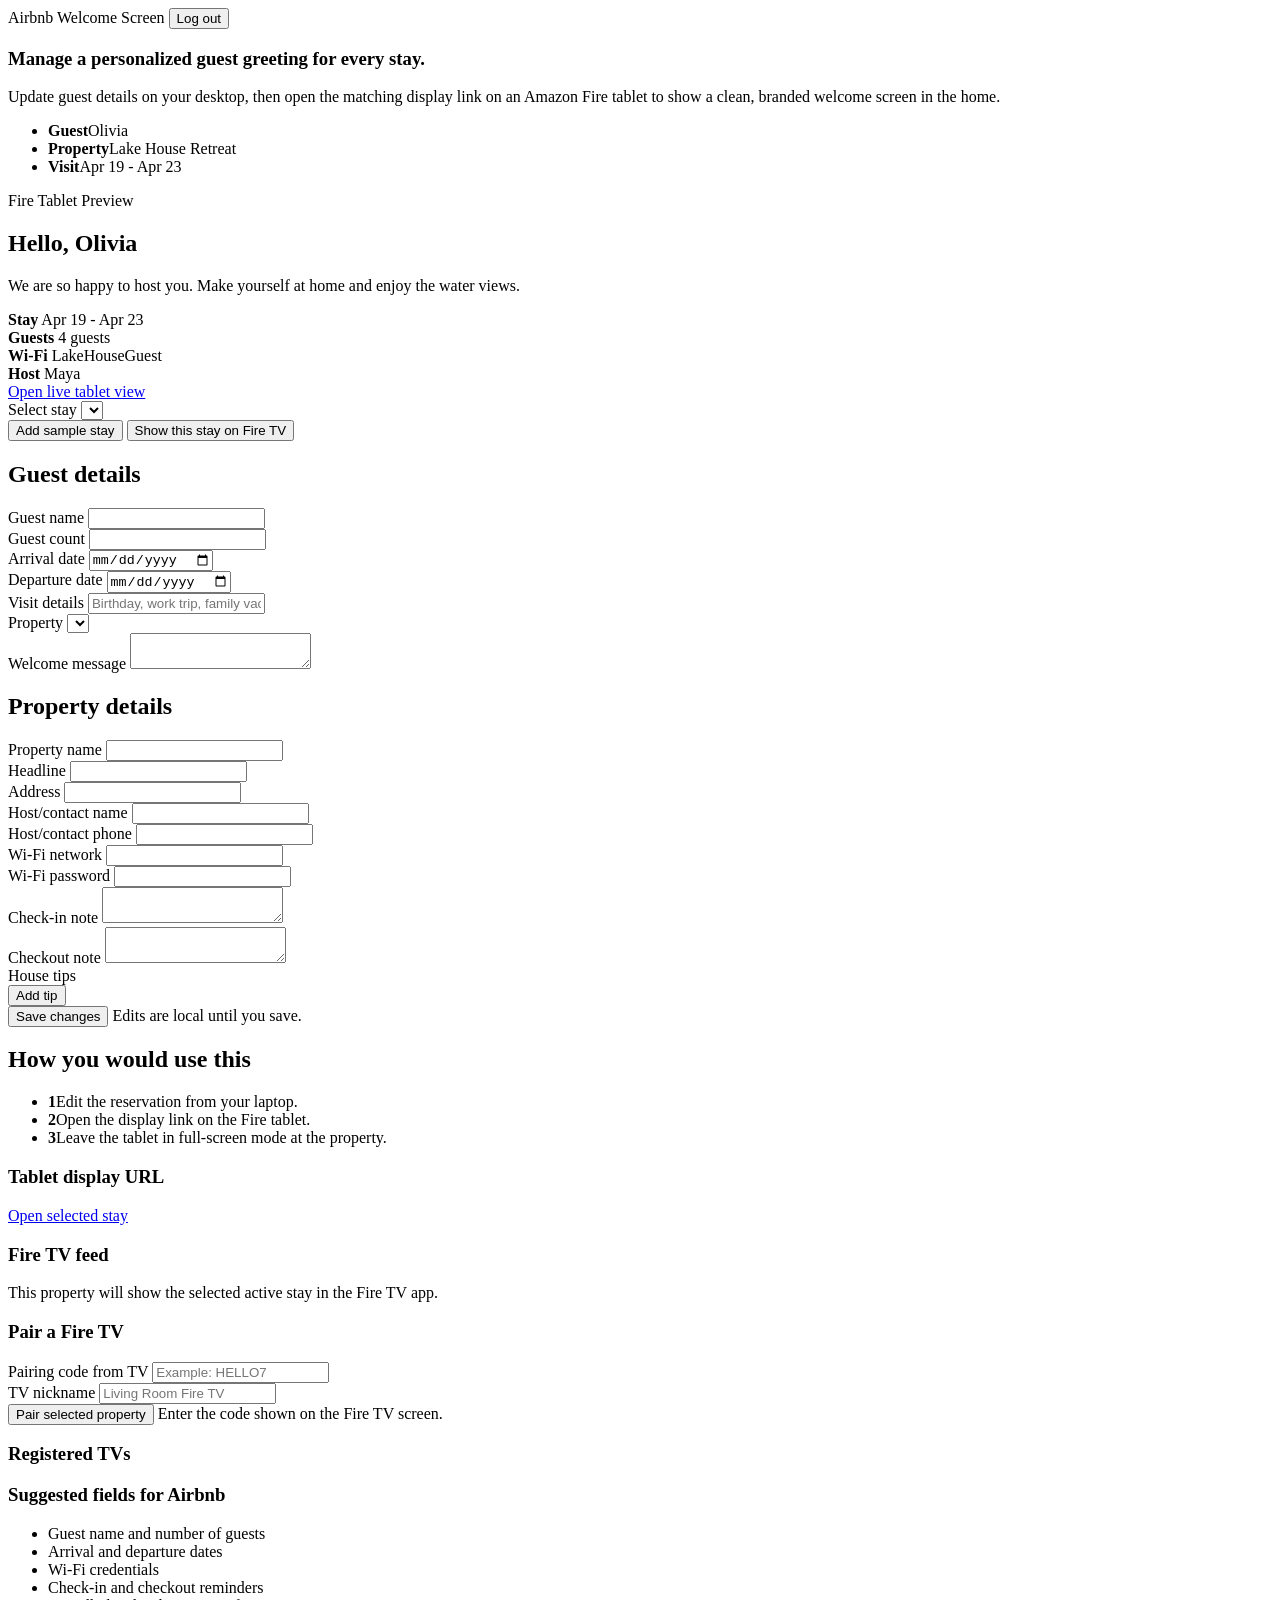
==== static/admin.html @ 8a032592 "Initial Fire TV welcome app" ====
<!doctype html>
<html lang="en">
  <head>
    <meta charset="utf-8">
    <meta name="viewport" content="width=device-width, initial-scale=1">
    <title>Airbnb Welcome Screen Admin</title>
    <link rel="stylesheet" href="/styles.css">
  </head>
  <body class="admin-body">
    <main class="shell">
      <section class="hero">
        <article class="hero-card">
          <div class="toolbar" style="justify-content: space-between; align-items: flex-start;">
            <span class="eyebrow">Airbnb Welcome Screen</span>
            <button class="ghost-btn" id="logoutBtn" type="button">Log out</button>
          </div>
          <h1>Manage a personalized guest greeting for every stay.</h1>
          <p class="lede">
            Update guest details on your desktop, then open the matching display link on an Amazon Fire tablet to show a clean, branded welcome screen in the home.
          </p>
          <ul class="hero-list">
            <li><strong>Guest</strong><span id="heroGuest">Olivia</span></li>
            <li><strong>Property</strong><span id="heroProperty">Lake House Retreat</span></li>
            <li><strong>Visit</strong><span id="heroDates">Apr 19 - Apr 23</span></li>
          </ul>
        </article>

        <aside class="tablet-frame">
          <div class="tablet-screen">
            <span class="eyebrow">Fire Tablet Preview</span>
            <h2 class="welcome-name" id="previewName">Hello, Olivia</h2>
            <p class="welcome-copy" id="previewMessage">
              We are so happy to host you. Make yourself at home and enjoy the water views.
            </p>
            <div class="welcome-grid">
              <div class="welcome-stat">
                <strong>Stay</strong>
                <span id="previewStay">Apr 19 - Apr 23</span>
              </div>
              <div class="welcome-stat">
                <strong>Guests</strong>
                <span id="previewGuestCount">4 guests</span>
              </div>
              <div class="welcome-stat">
                <strong>Wi-Fi</strong>
                <span id="previewWifi">LakeHouseGuest</span>
              </div>
              <div class="welcome-stat">
                <strong>Host</strong>
                <span id="previewHost">Maya</span>
              </div>
            </div>
            <a class="preview-link" id="previewLink" href="/display.html?property=lake-house&stay=stay-1001" target="_blank" rel="noreferrer">Open live tablet view</a>
          </div>
        </aside>
      </section>

      <section class="layout">
        <section class="panel">
          <div class="toolbar">
            <div class="field" style="min-width: 280px;">
              <label for="staySelect">Select stay</label>
              <select id="staySelect"></select>
            </div>
            <button class="secondary-btn" id="newStayBtn" type="button">Add sample stay</button>
            <button class="secondary-btn" id="setActiveStayBtn" type="button">Show this stay on Fire TV</button>
          </div>

          <div class="stack">
            <h2>Guest details</h2>
            <div class="editor-grid">
              <div class="field">
                <label for="guestName">Guest name</label>
                <input id="guestName" type="text">
              </div>
              <div class="field">
                <label for="guestCount">Guest count</label>
                <input id="guestCount" type="number" min="1">
              </div>
              <div class="field">
                <label for="arrivalDate">Arrival date</label>
                <input id="arrivalDate" type="date">
              </div>
              <div class="field">
                <label for="departureDate">Departure date</label>
                <input id="departureDate" type="date">
              </div>
              <div class="field">
                <label for="occasion">Visit details</label>
                <input id="occasion" type="text" placeholder="Birthday, work trip, family vacation...">
              </div>
              <div class="field">
                <label for="propertySelect">Property</label>
                <select id="propertySelect"></select>
              </div>
            </div>
            <div class="field">
              <label for="message">Welcome message</label>
              <textarea id="message"></textarea>
            </div>
          </div>

          <div class="stack">
            <h2>Property details</h2>
            <div class="editor-grid">
              <div class="field">
                <label for="propertyName">Property name</label>
                <input id="propertyName" type="text">
              </div>
              <div class="field">
                <label for="headline">Headline</label>
                <input id="headline" type="text">
              </div>
              <div class="field">
                <label for="address">Address</label>
                <input id="address" type="text">
              </div>
              <div class="field">
                <label for="contactName">Host/contact name</label>
                <input id="contactName" type="text">
              </div>
              <div class="field">
                <label for="contactPhone">Host/contact phone</label>
                <input id="contactPhone" type="text">
              </div>
              <div class="field">
                <label for="wifiName">Wi-Fi network</label>
                <input id="wifiName" type="text">
              </div>
              <div class="field">
                <label for="wifiPassword">Wi-Fi password</label>
                <input id="wifiPassword" type="text">
              </div>
            </div>
            <div class="field">
              <label for="checkInNote">Check-in note</label>
              <textarea id="checkInNote"></textarea>
            </div>
            <div class="field">
              <label for="checkoutNote">Checkout note</label>
              <textarea id="checkoutNote"></textarea>
            </div>
            <div class="field">
              <label>House tips</label>
              <div id="tipsEditor" class="tips-editor"></div>
              <div class="inline-actions">
                <button class="ghost-btn" id="addTipBtn" type="button">Add tip</button>
              </div>
            </div>
          </div>

          <div class="toolbar">
            <button class="primary-btn" id="saveBtn" type="button">Save changes</button>
            <span class="status" id="saveStatus">Edits are local until you save.</span>
          </div>
        </section>

        <aside class="panel">
          <h2>How you would use this</h2>
          <ul class="detail-list">
            <li><strong>1</strong><span>Edit the reservation from your laptop.</span></li>
            <li><strong>2</strong><span>Open the display link on the Fire tablet.</span></li>
            <li><strong>3</strong><span>Leave the tablet in full-screen mode at the property.</span></li>
          </ul>

          <div class="stack">
            <h3>Tablet display URL</h3>
            <a class="preview-link" id="sidebarPreviewLink" href="#" target="_blank" rel="noreferrer">Open selected stay</a>
          </div>

          <div class="stack">
            <h3>Fire TV feed</h3>
            <p class="status" id="tvStatus">This property will show the selected active stay in the Fire TV app.</p>
          </div>

          <div class="stack">
            <h3>Pair a Fire TV</h3>
            <div class="field">
              <label for="pairingCodeInput">Pairing code from TV</label>
              <input id="pairingCodeInput" type="text" placeholder="Example: HELLO7">
            </div>
            <div class="field">
              <label for="deviceNameInput">TV nickname</label>
              <input id="deviceNameInput" type="text" placeholder="Living Room Fire TV">
            </div>
            <button class="primary-btn" id="pairDeviceBtn" type="button">Pair selected property</button>
            <span class="status" id="pairStatus">Enter the code shown on the Fire TV screen.</span>
          </div>

          <div class="stack">
            <h3>Registered TVs</h3>
            <div id="deviceList" class="tips-list"></div>
          </div>

          <div class="stack">
            <h3>Suggested fields for Airbnb</h3>
            <ul class="tips-list">
              <li>Guest name and number of guests</li>
              <li>Arrival and departure dates</li>
              <li>Wi-Fi credentials</li>
              <li>Check-in and checkout reminders</li>
              <li>Friendly local or house-specific notes</li>
            </ul>
          </div>
        </aside>
      </section>
    </main>

    <script src="/admin.js"></script>
  </body>
</html>
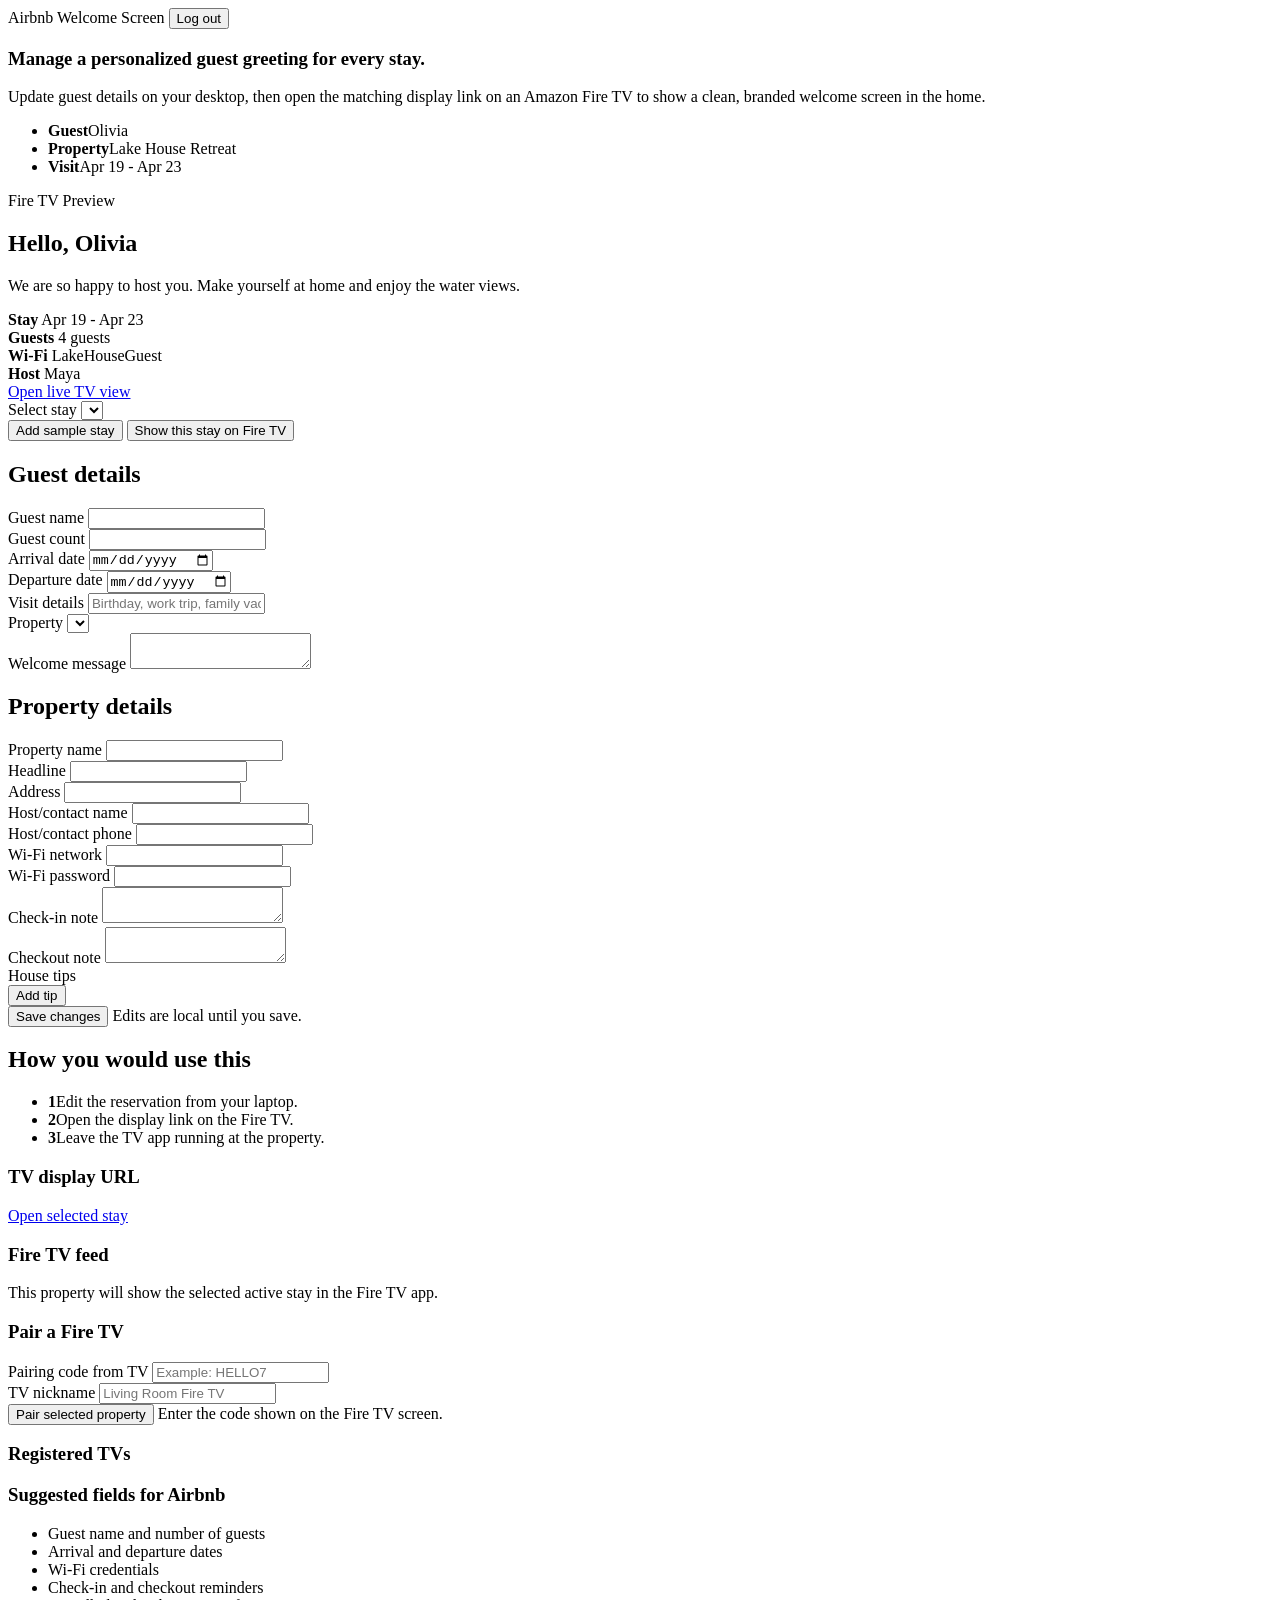
==== commit 3043d1b2: "Update admin wording for Fire TV" ====
--- a/static/admin.html
+++ b/static/admin.html
@@ -16,7 +16,7 @@
           </div>
           <h1>Manage a personalized guest greeting for every stay.</h1>
           <p class="lede">
-            Update guest details on your desktop, then open the matching display link on an Amazon Fire tablet to show a clean, branded welcome screen in the home.
+            Update guest details on your desktop, then open the matching display link on an Amazon Fire TV to show a clean, branded welcome screen in the home.
           </p>
           <ul class="hero-list">
             <li><strong>Guest</strong><span id="heroGuest">Olivia</span></li>
@@ -27,7 +27,7 @@
 
         <aside class="tablet-frame">
           <div class="tablet-screen">
-            <span class="eyebrow">Fire Tablet Preview</span>
+            <span class="eyebrow">Fire TV Preview</span>
             <h2 class="welcome-name" id="previewName">Hello, Olivia</h2>
             <p class="welcome-copy" id="previewMessage">
               We are so happy to host you. Make yourself at home and enjoy the water views.
@@ -50,7 +50,7 @@
                 <span id="previewHost">Maya</span>
               </div>
             </div>
-            <a class="preview-link" id="previewLink" href="/display.html?property=lake-house&stay=stay-1001" target="_blank" rel="noreferrer">Open live tablet view</a>
+            <a class="preview-link" id="previewLink" href="/display.html?property=lake-house&stay=stay-1001" target="_blank" rel="noreferrer">Open live TV view</a>
           </div>
         </aside>
       </section>
@@ -159,12 +159,12 @@
           <h2>How you would use this</h2>
           <ul class="detail-list">
             <li><strong>1</strong><span>Edit the reservation from your laptop.</span></li>
-            <li><strong>2</strong><span>Open the display link on the Fire tablet.</span></li>
-            <li><strong>3</strong><span>Leave the tablet in full-screen mode at the property.</span></li>
+            <li><strong>2</strong><span>Open the display link on the Fire TV.</span></li>
+            <li><strong>3</strong><span>Leave the TV app running at the property.</span></li>
           </ul>
 
           <div class="stack">
-            <h3>Tablet display URL</h3>
+            <h3>TV display URL</h3>
             <a class="preview-link" id="sidebarPreviewLink" href="#" target="_blank" rel="noreferrer">Open selected stay</a>
           </div>
 
